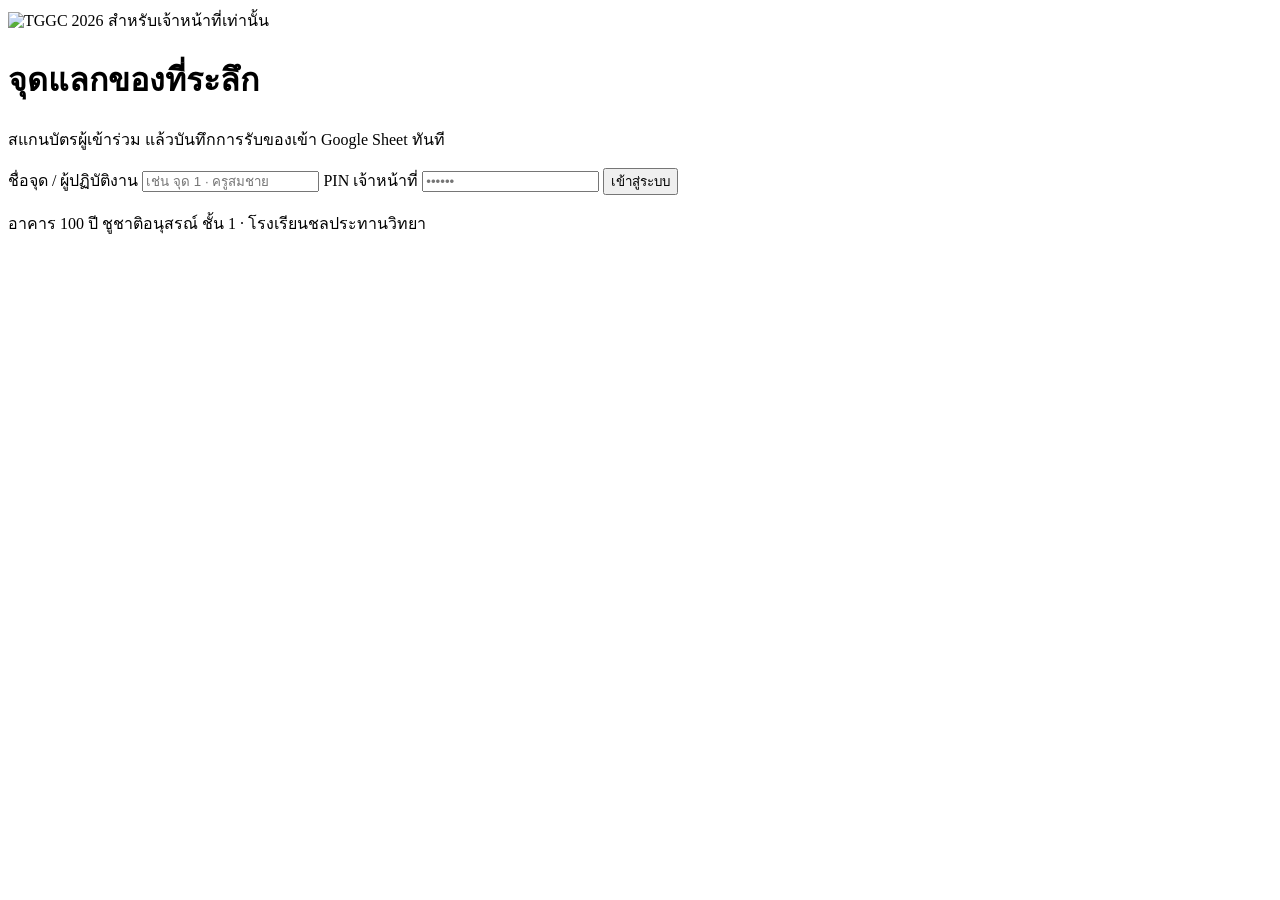
==== public/staff/index.html @ 1d552e7a "Add staff redemption page (/staff) with QR scan, PIN-protected Apps Script actions Co-Authored-By: C" ====
<!doctype html>
<html lang="th">
<head>
<meta charset="utf-8">
<meta name="viewport" content="width=device-width, initial-scale=1, viewport-fit=cover">
<meta name="robots" content="noindex, nofollow">
<meta name="theme-color" content="#04324f">
<title>จุดแลกของที่ระลึก · เจ้าหน้าที่ TGGC 2569</title>
<link rel="icon" type="image/png" href="/assets/logo-mark.png">
<link rel="apple-touch-icon" href="/assets/logo-mark.png">
<link rel="preconnect" href="https://fonts.googleapis.com">
<link rel="preconnect" href="https://fonts.gstatic.com" crossorigin>
<link href="https://fonts.googleapis.com/css2?family=IBM+Plex+Sans+Thai:wght@400;500;600;700&family=Chakra+Petch:wght@500;600;700&family=Kanit:wght@500;600;700&display=swap" rel="stylesheet">
<link rel="stylesheet" href="/staff/staff.css">
</head>
<body>

<!-- ============ login ============ -->
<main class="login" id="loginView">
  <div class="login-card">
    <img class="login-logo" src="/assets/logo-mark.png" alt="TGGC 2026">
    <span class="staff-tag">สำหรับเจ้าหน้าที่เท่านั้น</span>
    <h1>จุดแลกของที่ระลึก</h1>
    <p class="login-sub">สแกนบัตรผู้เข้าร่วม แล้วบันทึกการรับของเข้า Google Sheet ทันที</p>
    <form id="loginForm" autocomplete="off" novalidate>
      <label class="fl" for="station">ชื่อจุด / ผู้ปฏิบัติงาน</label>
      <input class="in" id="station" maxlength="40" placeholder="เช่น จุด 1 · ครูสมชาย" enterkeyhint="next">
      <label class="fl" for="pin">PIN เจ้าหน้าที่</label>
      <input class="in pin" id="pin" type="password" inputmode="numeric" pattern="[0-9]*" maxlength="12" placeholder="••••••" enterkeyhint="go" autocomplete="off">
      <p class="err" id="loginErr" hidden></p>
      <button class="btn" id="loginBtn" type="submit">เข้าสู่ระบบ</button>
    </form>
    <p class="login-foot">อาคาร 100 ปี ชูชาติอนุสรณ์ ชั้น 1 · โรงเรียนชลประทานวิทยา</p>
  </div>
</main>

<!-- ============ app ============ -->
<main class="app" id="appView" hidden>
  <header class="top">
    <img src="/assets/logo-mark.png" alt="" class="top-logo">
    <div class="top-txt"><b>จุดแลกของที่ระลึก</b><span id="stationTxt">—</span></div>
    <button class="icon-btn" id="logoutBtn" type="button" aria-label="ออกจากระบบ">
      <svg viewBox="0 0 24 24" fill="none" stroke="currentColor" stroke-width="2" stroke-linecap="round" stroke-linejoin="round"><path d="M15 4h3a2 2 0 0 1 2 2v12a2 2 0 0 1-2 2h-3M10 17l-5-5 5-5M5 12h11"/></svg>
    </button>
  </header>

  <section class="stats" aria-live="polite">
    <div class="stats-num"><b id="statGot">–</b><span>/ <i id="statTotal">–</i> คน</span></div>
    <div class="stats-lbl">มอบของที่ระลึกแล้ว <em id="statPct"></em></div>
    <div class="bar"><i id="statBar"></i></div>
  </section>

  <section class="scanner" id="scanner">
    <video id="video" playsinline muted autoplay></video>
    <div class="frame" aria-hidden="true"><i></i><i></i><i></i><i></i><b class="laser"></b></div>
    <div class="cam-msg" id="camMsg">
      <svg viewBox="0 0 24 24" fill="none" stroke="currentColor" stroke-width="1.8" stroke-linecap="round" stroke-linejoin="round"><path d="M4 8V6a2 2 0 0 1 2-2h2M16 4h2a2 2 0 0 1 2 2v2M20 16v2a2 2 0 0 1-2 2h-2M8 20H6a2 2 0 0 1-2-2v-2M7 12h10"/></svg>
      <b id="camTitle">แตะเพื่อเปิดกล้องสแกน QR</b>
      <span id="camSub">เล็ง QR บนบัตรให้อยู่ในกรอบ</span>
    </div>
    <span class="scan-hint" id="scanHint" hidden>เล็ง QR บนบัตรให้อยู่ในกรอบ</span>
  </section>

  <div class="row-ctl">
    <label class="switch"><input type="checkbox" id="autoRedeem"><span class="sw"></span><span>มอบทันทีเมื่อสแกนเจอ</span></label>
    <button class="chip" id="camBtn" type="button">ปิดกล้อง</button>
  </div>

  <form class="search" id="searchForm" autocomplete="off">
    <input class="in" id="q" placeholder="พิมพ์รหัสบัตร / เบอร์โทร / ชื่อ" enterkeyhint="search">
    <button class="btn small" type="submit" aria-label="ค้นหา">
      <svg viewBox="0 0 24 24" fill="none" stroke="currentColor" stroke-width="2.4" stroke-linecap="round"><circle cx="11" cy="11" r="7"/><path d="M20 20l-4-4"/></svg>
    </button>
  </form>

  <section class="log">
    <h2>ล่าสุดบนเครื่องนี้</h2>
    <ol id="logList"><li class="empty">ยังไม่มีรายการ</li></ol>
  </section>
</main>

<!-- ============ result sheet ============ -->
<div class="sheet-wrap" id="sheetWrap" hidden>
  <div class="backdrop" id="backdrop"></div>
  <section class="sheet" id="sheet" role="dialog" aria-modal="true" aria-labelledby="shTitle">
    <div class="grab" aria-hidden="true"></div>
    <div class="sh-status" id="shStatus"><span class="sh-ico" id="shIco"></span><b id="shTitle"></b></div>
    <div id="shBody"></div>
    <div class="sh-actions" id="shActions"></div>
    <i class="sh-timer" id="shTimer" hidden></i>
  </section>
</div>

<div class="toast" id="toast" role="status"></div>

<script src="/config.js"></script>
<script src="/staff/staff.js"></script>
</body>
</html>
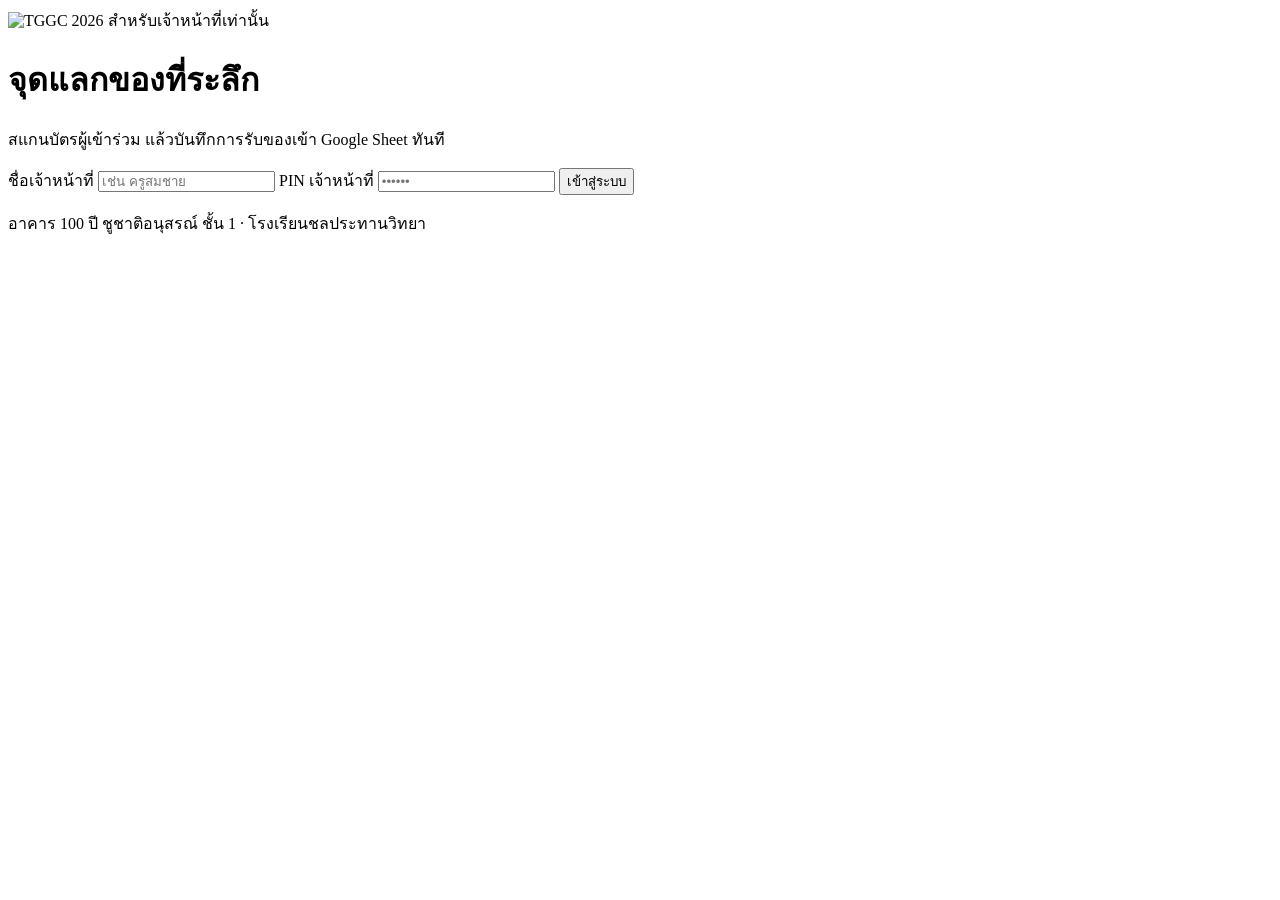
==== commit 04c57e6c: "Staff login: ask for staff name only (single redemption point) Co-Authored-By: Claude Opus 5.5 <nore" ====
--- a/public/staff/index.html
+++ b/public/staff/index.html
@@ -23,8 +23,8 @@
     <h1>จุดแลกของที่ระลึก</h1>
     <p class="login-sub">สแกนบัตรผู้เข้าร่วม แล้วบันทึกการรับของเข้า Google Sheet ทันที</p>
     <form id="loginForm" autocomplete="off" novalidate>
-      <label class="fl" for="station">ชื่อจุด / ผู้ปฏิบัติงาน</label>
-      <input class="in" id="station" maxlength="40" placeholder="เช่น จุด 1 · ครูสมชาย" enterkeyhint="next">
+      <label class="fl" for="station">ชื่อเจ้าหน้าที่</label>
+      <input class="in" id="station" maxlength="40" placeholder="เช่น ครูสมชาย" autocomplete="name" enterkeyhint="next">
       <label class="fl" for="pin">PIN เจ้าหน้าที่</label>
       <input class="in pin" id="pin" type="password" inputmode="numeric" pattern="[0-9]*" maxlength="12" placeholder="••••••" enterkeyhint="go" autocomplete="off">
       <p class="err" id="loginErr" hidden></p>
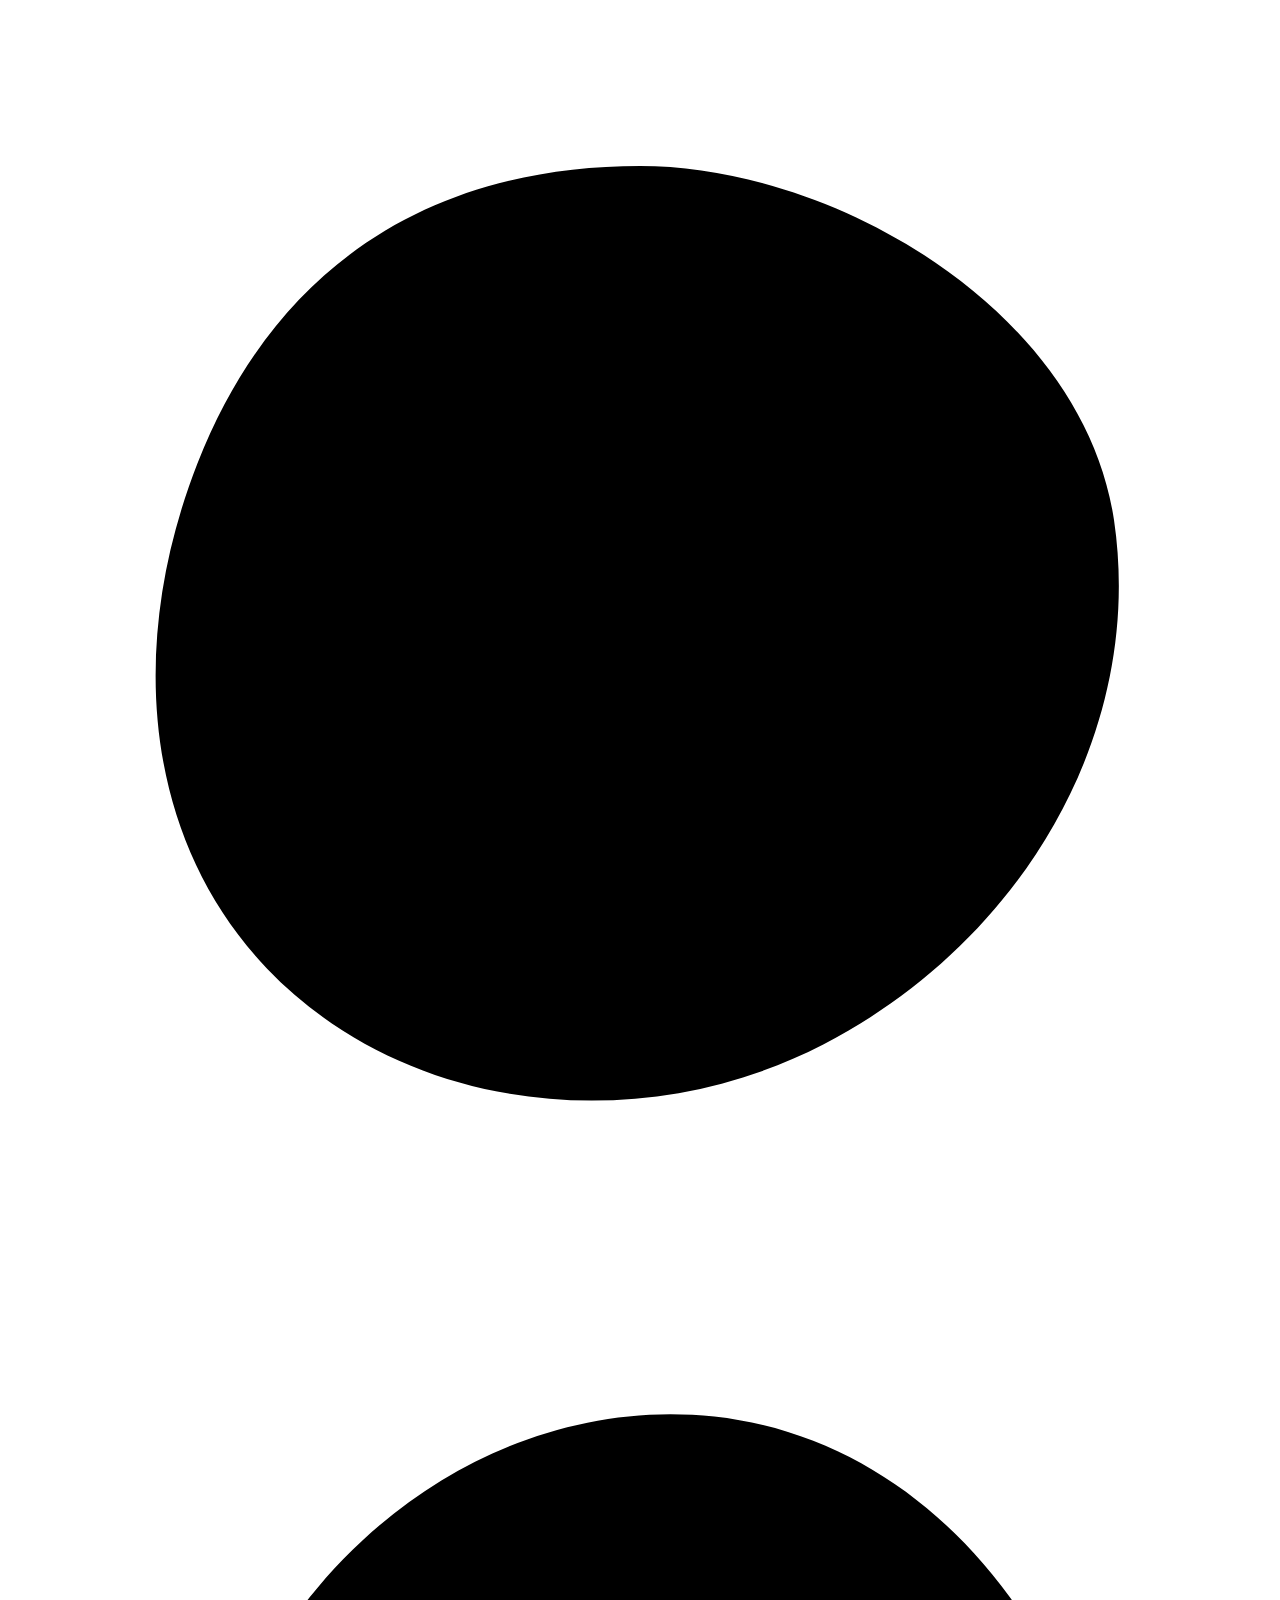
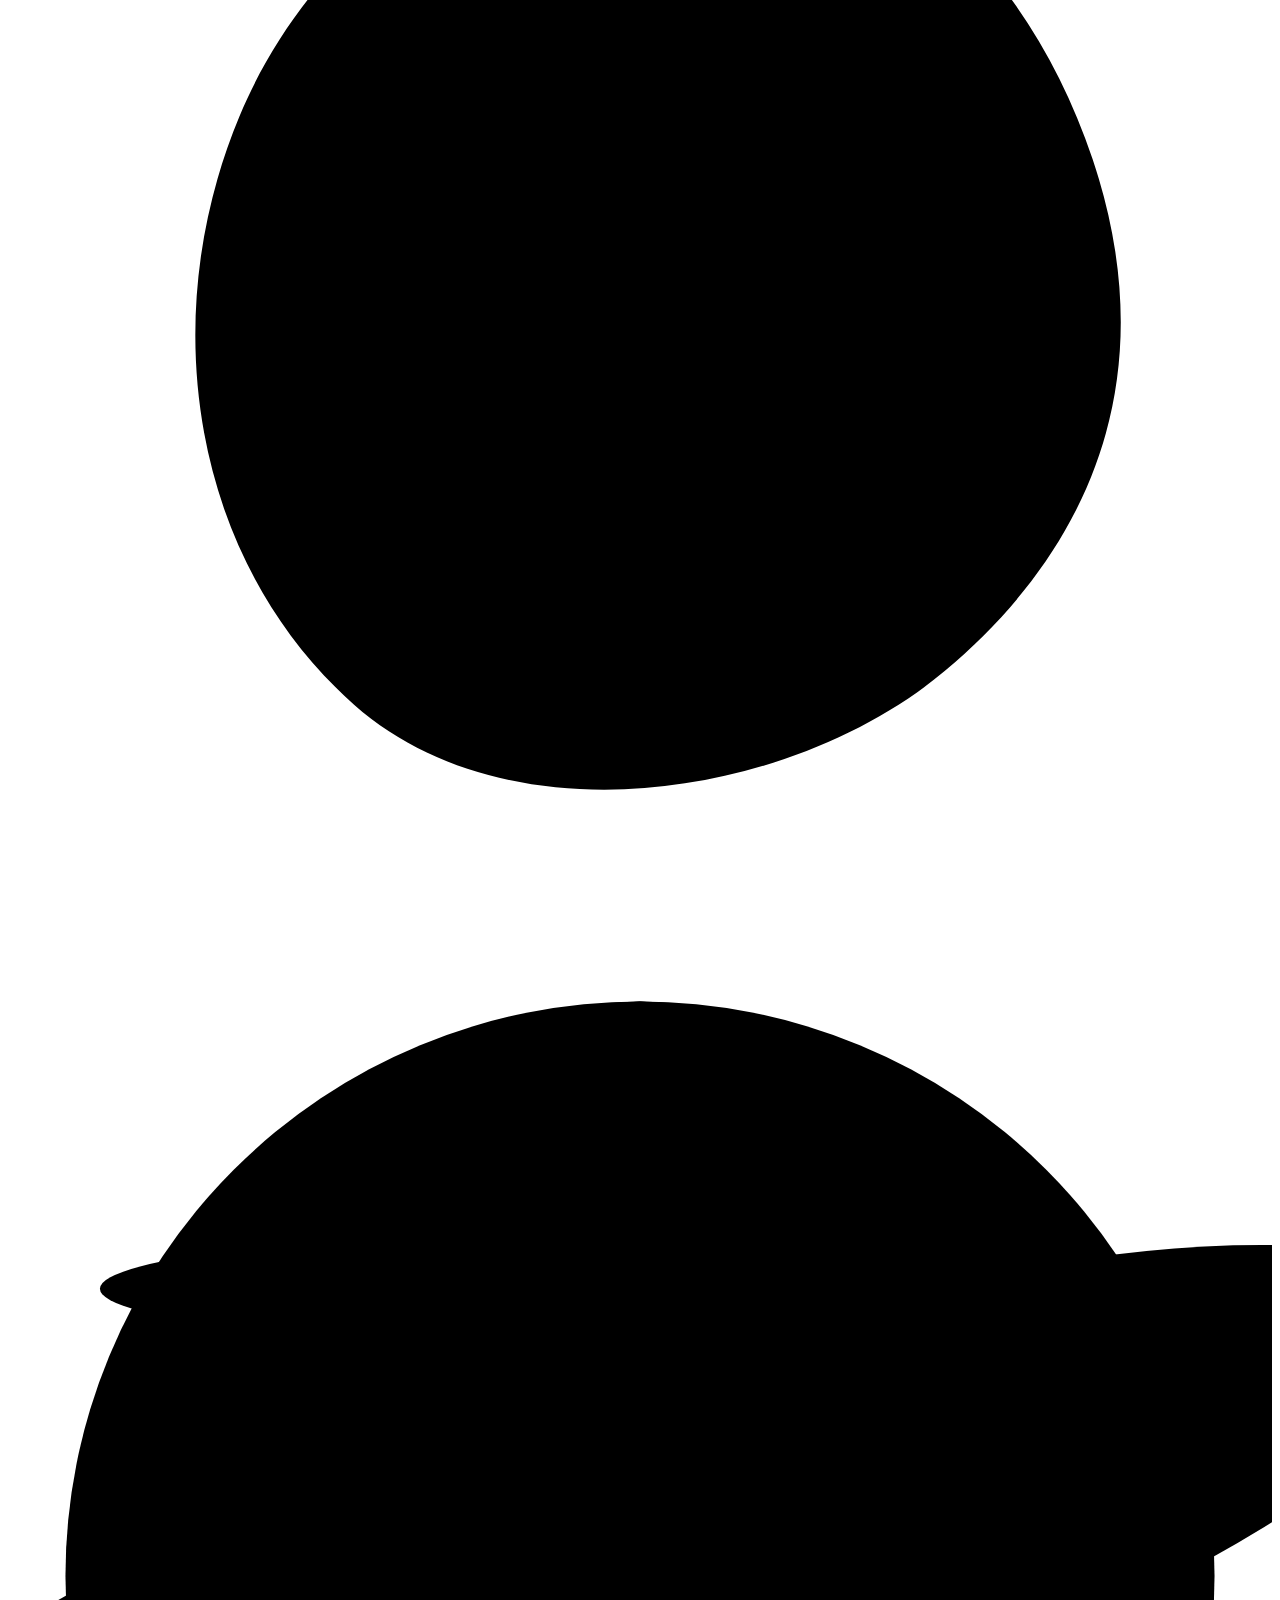
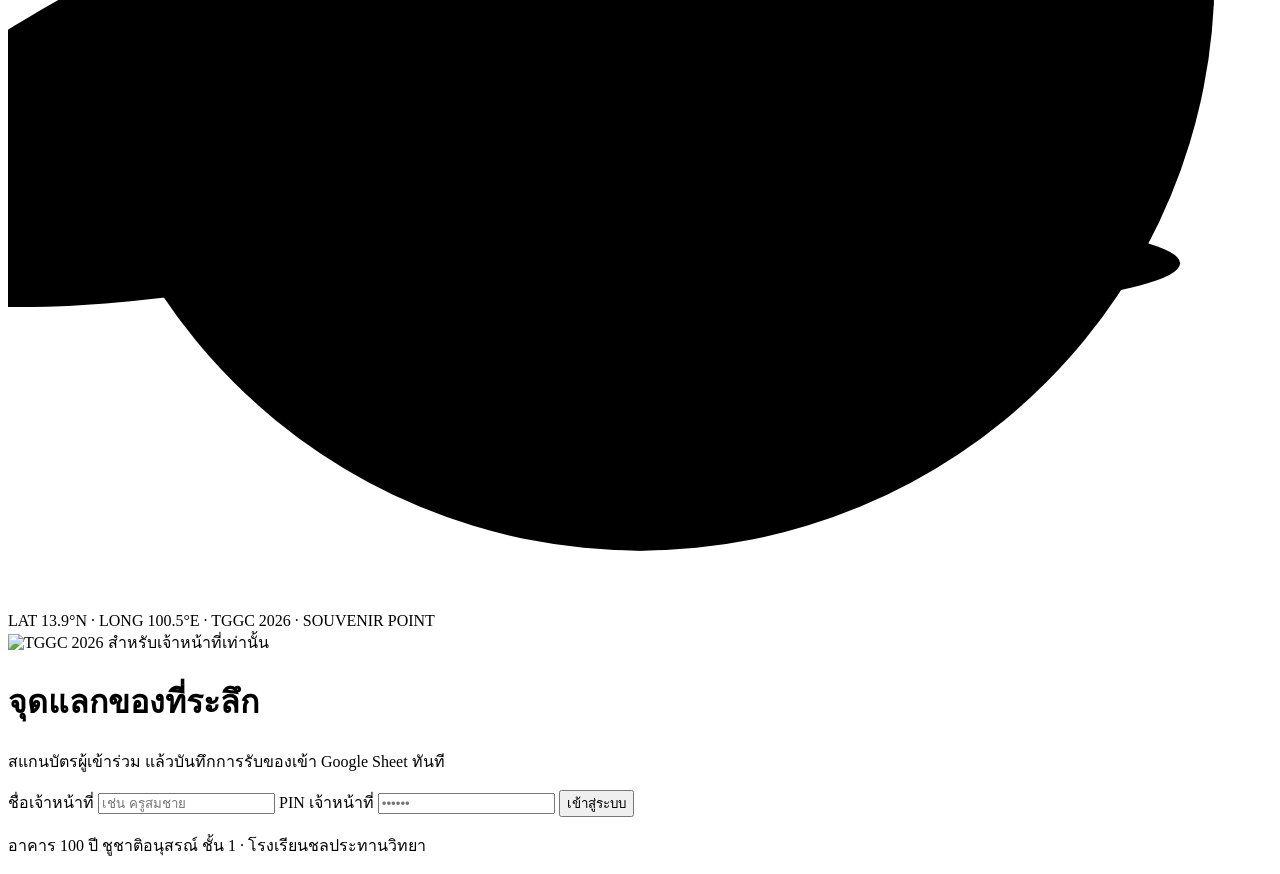
==== commit c4fa0142: "Tablet/desktop layouts for both sites, staff map backdrop, scanned-by column O, drop student positio" ====
--- a/public/staff/index.html
+++ b/public/staff/index.html
@@ -8,12 +8,22 @@
 <title>จุดแลกของที่ระลึก · เจ้าหน้าที่ TGGC 2569</title>
 <link rel="icon" type="image/png" href="/assets/logo-mark.png">
 <link rel="apple-touch-icon" href="/assets/logo-mark.png">
+<link rel="preconnect" href="https://script.google.com">
+<link rel="preconnect" href="https://script.googleusercontent.com" crossorigin>
 <link rel="preconnect" href="https://fonts.googleapis.com">
 <link rel="preconnect" href="https://fonts.gstatic.com" crossorigin>
 <link href="https://fonts.googleapis.com/css2?family=IBM+Plex+Sans+Thai:wght@400;500;600;700&family=Chakra+Petch:wght@500;600;700&family=Kanit:wght@500;600;700&display=swap" rel="stylesheet">
 <link rel="stylesheet" href="/staff/staff.css">
 </head>
 <body>
+<div class="ambient" aria-hidden="true">
+  <i class="glow g1"></i><i class="glow g2"></i><i class="grid"></i>
+  <svg class="topo t1" viewBox="-200 -200 400 400"><defs><path id="hill" d="M0-150C62-150 140-104 150-38 160 30 120 96 58 128 0 158-74 150-118 104-158 62-162 0-140-56-114-122-62-150 0-150Z"/></defs>
+    <use href="#hill"/><use href="#hill" transform="scale(.84) rotate(8)"/><use href="#hill" transform="scale(.68) rotate(16)"/><use href="#hill" transform="scale(.53) rotate(24) translate(8 -6)"/><use href="#hill" transform="scale(.38) rotate(32) translate(16 -10)"/><use href="#hill" transform="scale(.24) rotate(40) translate(30 -16)"/><use href="#hill" class="idx" transform="scale(.12) rotate(48) translate(60 -30)"/></svg>
+  <svg class="topo t2" viewBox="-200 -200 400 400"><use href="#hill" transform="rotate(140)"/><use href="#hill" transform="scale(.82) rotate(150)"/><use href="#hill" transform="scale(.64) rotate(160)"/><use href="#hill" transform="scale(.47) rotate(170) translate(10 4)"/><use href="#hill" transform="scale(.3) rotate(180) translate(20 8)"/><use href="#hill" class="idx" transform="scale(.15) rotate(190) translate(40 14)"/></svg>
+  <svg class="globe" viewBox="-110 -110 220 220"><circle r="100"/><ellipse rx="34" ry="100"/><ellipse rx="70" ry="100"/><path d="M0-100V100M-100 0H100"/><ellipse ry="34" rx="94" transform="translate(0 -50) scale(1 .3)"/><ellipse rx="94" ry="34" transform="translate(0 50) scale(1 .3)"/><ellipse class="orb" rx="150" ry="36" transform="rotate(-18)"/><circle class="sat" r="3.4" cx="142" cy="-46"/></svg>
+  <span class="coord">LAT 13.9°N · LONG 100.5°E · TGGC 2026 · SOUVENIR POINT</span>
+</div>
 
 <!-- ============ login ============ -->
 <main class="login" id="loginView">
@@ -44,12 +54,15 @@
     </button>
   </header>
 
+  <div class="col-side">
   <section class="stats" aria-live="polite">
-    <div class="stats-num"><b id="statGot">–</b><span>/ <i id="statTotal">–</i> คน</span></div>
+    <div class="stats-num"><b id="statGot">–</b><span>/ <i id="statTotal">–</i> คน</span><span class="sync-pill ok" id="syncPill">ออนไลน์</span></div>
     <div class="stats-lbl">มอบของที่ระลึกแล้ว <em id="statPct"></em></div>
     <div class="bar"><i id="statBar"></i></div>
   </section>
+  </div>
 
+  <div class="col-scan">
   <section class="scanner" id="scanner">
     <video id="video" playsinline muted autoplay></video>
     <div class="frame" aria-hidden="true"><i></i><i></i><i></i><i></i><b class="laser"></b></div>
@@ -63,8 +76,15 @@
 
   <div class="row-ctl">
     <label class="switch"><input type="checkbox" id="autoRedeem"><span class="sw"></span><span>มอบทันทีเมื่อสแกนเจอ</span></label>
-    <button class="chip" id="camBtn" type="button">ปิดกล้อง</button>
+    <button class="chip" id="camBtn" type="button">หยุดกล้อง</button>
   </div>
+  <button class="cam-help" id="camHelp" type="button">
+    <svg viewBox="0 0 24 24" fill="none" stroke="currentColor" stroke-width="2" stroke-linecap="round" stroke-linejoin="round"><path d="M3 8.5A2.5 2.5 0 0 1 5.5 6h1.8l1.4-2h6.6l1.4 2h1.8A2.5 2.5 0 0 1 21 8.5v9a2.5 2.5 0 0 1-2.5 2.5h-13A2.5 2.5 0 0 1 3 17.5z"/><circle cx="12" cy="13" r="3.6"/></svg>
+    ตั้งให้อนุญาตกล้องถาวร (ไม่ต้องกดอนุญาตทุกครั้ง)
+  </button>
+  </div>
+
+  <div class="col-side2">
 
   <form class="search" id="searchForm" autocomplete="off">
     <input class="in" id="q" placeholder="พิมพ์รหัสบัตร / เบอร์โทร / ชื่อ" enterkeyhint="search">
@@ -77,6 +97,7 @@
     <h2>ล่าสุดบนเครื่องนี้</h2>
     <ol id="logList"><li class="empty">ยังไม่มีรายการ</li></ol>
   </section>
+  </div>
 </main>
 
 <!-- ============ result sheet ============ -->
